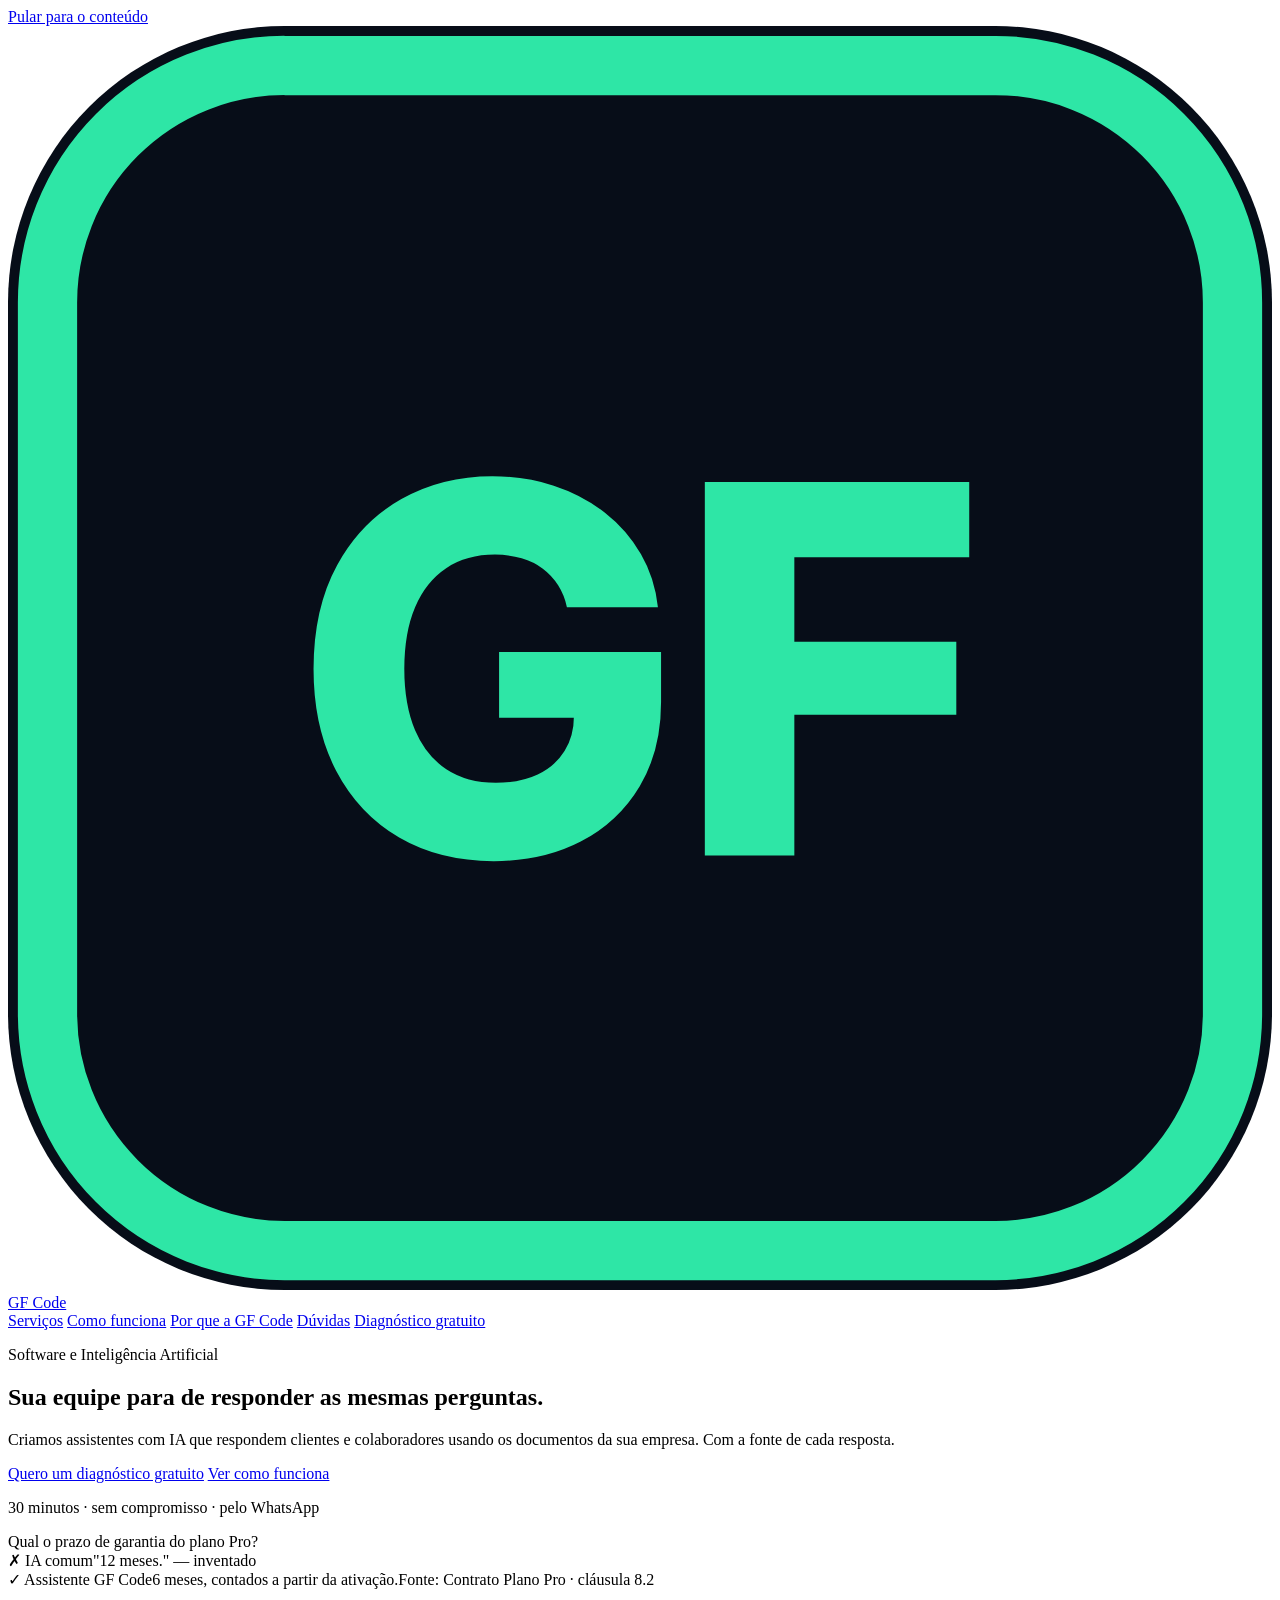
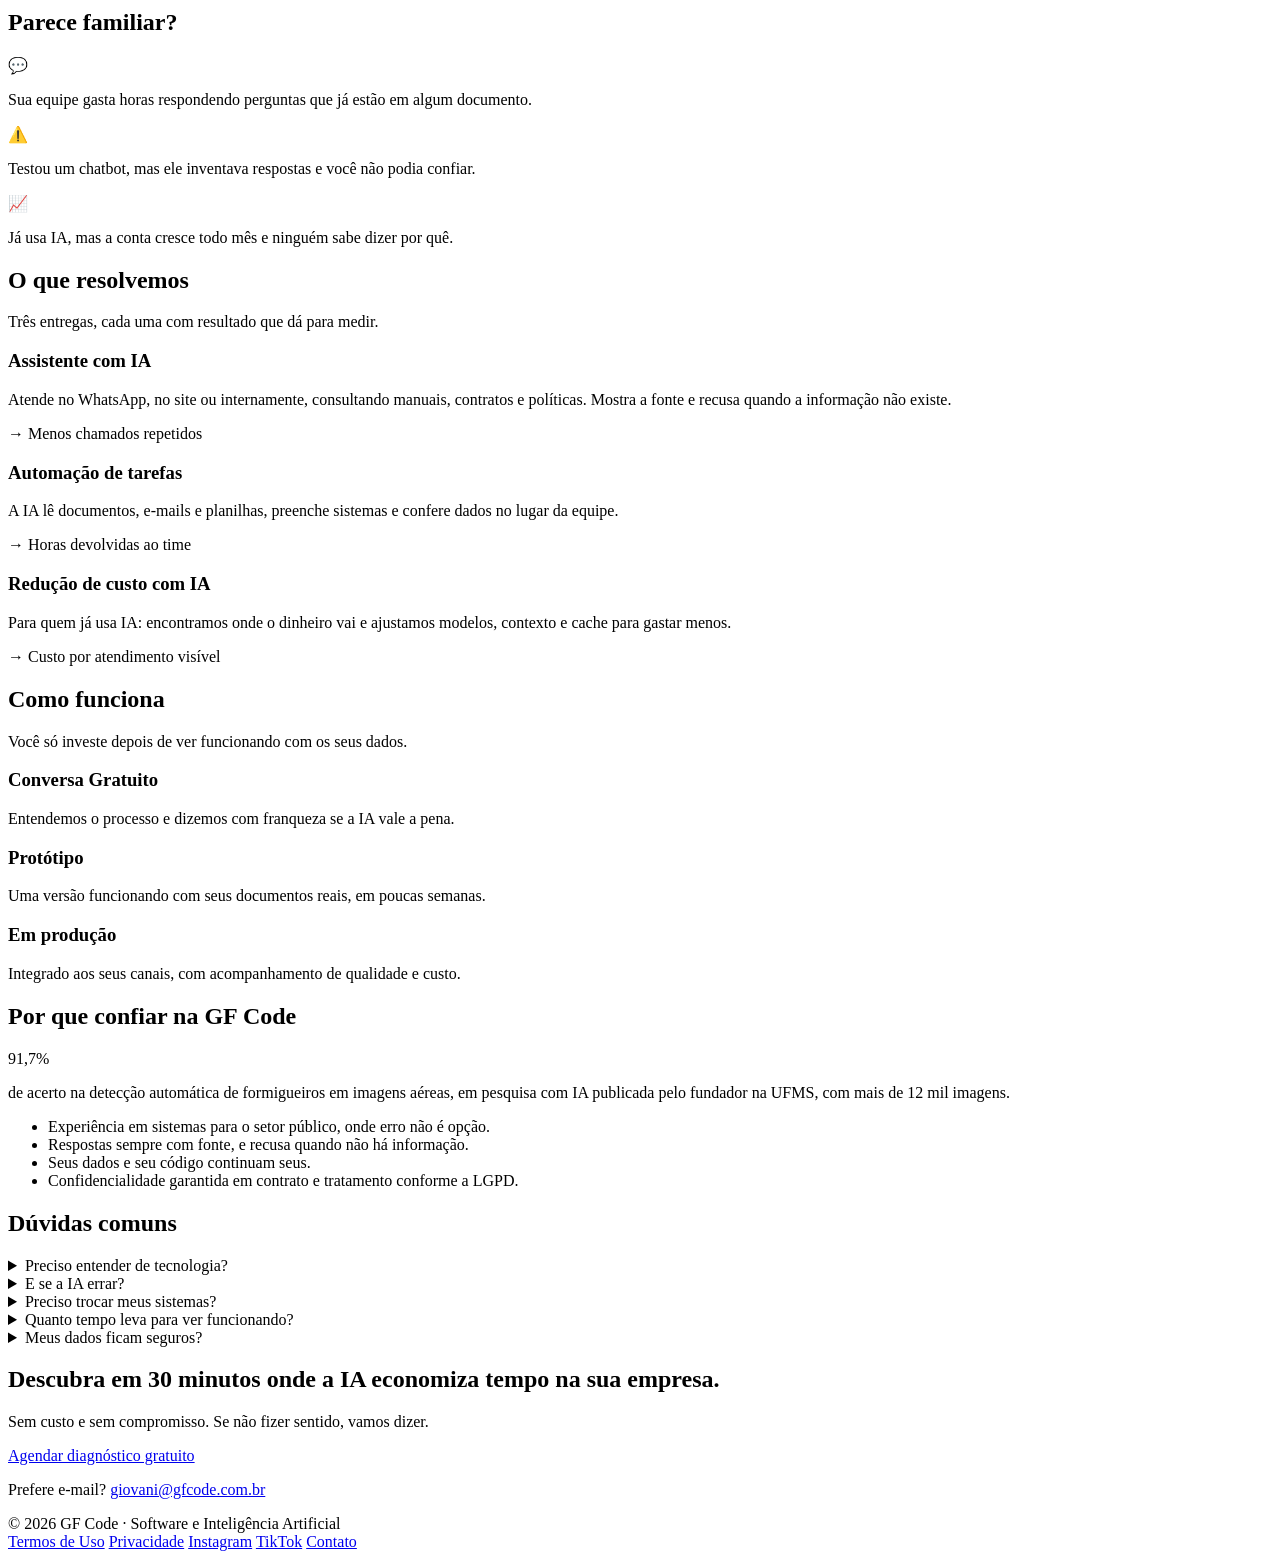
==== site/index.html @ 73e1bf6b "Add GF Code official website (home, terms, privacy incl. TikTok), SEO/GEO files and VPS deploy Co-Au" ====
<!doctype html>
<html lang="pt-BR">
<head>
<meta charset="utf-8">
<meta name="viewport" content="width=device-width, initial-scale=1">
<title>GF Code — IA que atende com base nos dados da sua empresa</title>
<meta name="description" content="A GF Code cria assistentes com IA e automações que respondem com base nos documentos e sistemas da sua empresa, sempre com a fonte. Diagnóstico gratuito.">
<link rel="canonical" href="https://gfcode.com.br/">
<meta name="robots" content="index, follow, max-image-preview:large">
<meta name="theme-color" content="#070d18">
<link rel="icon" href="/favicon.svg" type="image/svg+xml">
<link rel="apple-touch-icon" href="/apple-touch-icon.png">
<link rel="manifest" href="/site.webmanifest">
<link rel="alternate" type="text/plain" title="LLM summary" href="/llms.txt">
<meta property="og:type" content="website">
<meta property="og:locale" content="pt_BR">
<meta property="og:site_name" content="GF Code">
<meta property="og:title" content="GF Code — IA que atende com base nos dados da sua empresa">
<meta property="og:description" content="Assistentes com IA que respondem clientes e equipe usando os documentos da sua empresa, com a fonte de cada resposta.">
<meta property="og:url" content="https://gfcode.com.br/">
<meta property="og:image" content="https://gfcode.com.br/og-image.png">
<meta property="og:image:width" content="1200">
<meta property="og:image:height" content="630">
<meta name="twitter:card" content="summary_large_image">
<link rel="preconnect" href="https://fonts.googleapis.com">
<link rel="preconnect" href="https://fonts.gstatic.com" crossorigin>
<link href="https://fonts.googleapis.com/css2?family=Inter:wght@400;600;700;800&display=swap" rel="stylesheet">
<link rel="stylesheet" href="/assets/style.css">
<script type="application/ld+json">
{
  "@context": "https://schema.org",
  "@graph": [
    {
      "@type": "Organization",
      "@id": "https://gfcode.com.br/#org",
      "name": "GF Code",
      "url": "https://gfcode.com.br/",
      "logo": "https://gfcode.com.br/icon-512.png",
      "description": "Empresa brasileira de software e inteligência artificial que cria assistentes com IA e automações baseados nos documentos e sistemas de cada empresa.",
      "email": "giovani@gfcode.com.br",
      "founder": { "@type": "Person", "name": "Giovani Fernandes" },
      "areaServed": "BR",
      "knowsAbout": ["Inteligência artificial", "Assistentes virtuais", "RAG (Retrieval-Augmented Generation)", "Automação de processos", "Chatbots para WhatsApp", "Redução de custo com IA"],
      "sameAs": ["https://www.instagram.com/gf.code/", "https://www.tiktok.com/@gf.code"]
    },
    {
      "@type": "ProfessionalService",
      "@id": "https://gfcode.com.br/#service",
      "name": "GF Code — Software e Inteligência Artificial",
      "url": "https://gfcode.com.br/",
      "image": "https://gfcode.com.br/og-image.png",
      "email": "giovani@gfcode.com.br",
      "areaServed": "BR",
      "provider": { "@id": "https://gfcode.com.br/#org" },
      "hasOfferCatalog": {
        "@type": "OfferCatalog",
        "name": "Serviços",
        "itemListElement": [
          { "@type": "Offer", "itemOffered": { "@type": "Service", "name": "Assistente com IA", "description": "Atende no WhatsApp, no site ou internamente, consultando manuais, contratos e políticas, com a fonte de cada resposta." } },
          { "@type": "Offer", "itemOffered": { "@type": "Service", "name": "Automação de tarefas com IA", "description": "A IA lê documentos, e-mails e planilhas, preenche sistemas e confere dados no lugar da equipe." } },
          { "@type": "Offer", "itemOffered": { "@type": "Service", "name": "Redução de custo com IA", "description": "Para quem já usa IA: mapeamos onde o dinheiro vai e ajustamos para gastar menos." } },
          { "@type": "Offer", "price": "0", "priceCurrency": "BRL", "itemOffered": { "@type": "Service", "name": "Diagnóstico gratuito", "description": "Conversa de 30 minutos pelo WhatsApp, sem compromisso, para avaliar se a IA vale a pena no seu processo." } }
        ]
      }
    },
    {
      "@type": "WebSite",
      "@id": "https://gfcode.com.br/#site",
      "url": "https://gfcode.com.br/",
      "name": "GF Code",
      "inLanguage": "pt-BR",
      "publisher": { "@id": "https://gfcode.com.br/#org" }
    },
    {
      "@type": "FAQPage",
      "mainEntity": [
        { "@type": "Question", "name": "Preciso entender de tecnologia?", "acceptedAnswer": { "@type": "Answer", "text": "Não. Você explica o problema com as suas palavras e nós cuidamos da parte técnica." } },
        { "@type": "Question", "name": "E se a IA errar?", "acceptedAnswer": { "@type": "Answer", "text": "O assistente só responde com base nos seus documentos e mostra a fonte. Quando não encontra a informação, avisa e encaminha para uma pessoa." } },
        { "@type": "Question", "name": "Preciso trocar meus sistemas?", "acceptedAnswer": { "@type": "Answer", "text": "Não. Conectamos a IA ao que você já usa: WhatsApp, site, planilhas, ERP ou CRM." } },
        { "@type": "Question", "name": "Quanto tempo leva para ver funcionando?", "acceptedAnswer": { "@type": "Answer", "text": "O protótipo com os seus documentos reais fica pronto em poucas semanas. Você só investe depois de ver funcionando." } },
        { "@type": "Question", "name": "Meus dados ficam seguros?", "acceptedAnswer": { "@type": "Answer", "text": "Sim. Seus dados e seu código continuam seus, com confidencialidade garantida em contrato e tratamento conforme a LGPD." } }
      ]
    }
  ]
}
</script>
</head>
<body>
<a class="skip" href="#conteudo">Pular para o conteúdo</a>

<header class="site-header">
  <div class="wrap">
    <a class="brand" href="/" aria-label="GF Code, página inicial">
      <svg viewBox="0 0 64 64" aria-hidden="true"><rect width="64" height="64" rx="14" fill="#070d18"/><rect x="2" y="2" width="60" height="60" rx="12" fill="none" stroke="#2ee6a6" stroke-width="3"/><text x="32" y="42" text-anchor="middle" font-family="Inter,Arial,sans-serif" font-size="26" font-weight="800" fill="#2ee6a6">GF</text></svg>
      GF Code
    </a>
    <nav class="nav" aria-label="Principal">
      <a href="#servicos">Serviços</a>
      <a href="#como-funciona">Como funciona</a>
      <a href="#confianca">Por que a GF Code</a>
      <a href="#duvidas">Dúvidas</a>
      <a class="btn small" href="https://w.app/rzcv9j" rel="noopener">Diagnóstico gratuito</a>
    </nav>
  </div>
</header>

<main id="conteudo">
  <section class="hero">
    <div class="wrap">
      <div>
        <p class="eyebrow">Software e Inteligência Artificial</p>
        <h1>Sua equipe para de responder as mesmas perguntas.</h1>
        <p class="lead">Criamos assistentes com IA que respondem clientes e colaboradores usando os documentos da sua empresa. Com a fonte de cada resposta.</p>
        <div class="cta-row">
          <a class="btn" href="https://w.app/rzcv9j" rel="noopener">Quero um diagnóstico gratuito</a>
          <a class="btn ghost" href="#como-funciona">Ver como funciona</a>
        </div>
        <p class="note">30 minutos · sem compromisso · pelo WhatsApp</p>
      </div>
      <div class="demo" role="img" aria-label="Exemplo: uma IA comum inventa a resposta; o assistente GF Code responde com a cláusula do contrato como fonte.">
        <div class="bubble q">Qual o prazo de garantia do plano Pro?</div>
        <div class="bubble bad"><span class="tag bad">✗ IA comum</span>"12 meses." — inventado</div>
        <div class="bubble good"><span class="tag good">✓ Assistente GF Code</span>6 meses, contados a partir da ativação.<span class="src">Fonte: Contrato Plano Pro · cláusula 8.2</span></div>
      </div>
    </div>
  </section>

  <section class="alt" aria-labelledby="t-dor">
    <div class="wrap">
      <div class="section-head"><h2 id="t-dor">Parece familiar?</h2></div>
      <div class="grid">
        <div class="card"><span class="icon" aria-hidden="true">💬</span><p>Sua equipe gasta horas respondendo perguntas que já estão em algum documento.</p></div>
        <div class="card"><span class="icon" aria-hidden="true">⚠️</span><p>Testou um chatbot, mas ele inventava respostas e você não podia confiar.</p></div>
        <div class="card"><span class="icon" aria-hidden="true">📈</span><p>Já usa IA, mas a conta cresce todo mês e ninguém sabe dizer por quê.</p></div>
      </div>
    </div>
  </section>

  <section id="servicos" aria-labelledby="t-serv">
    <div class="wrap">
      <div class="section-head">
        <h2 id="t-serv">O que resolvemos</h2>
        <p>Três entregas, cada uma com resultado que dá para medir.</p>
      </div>
      <div class="grid">
        <article class="card">
          <h3>Assistente com IA</h3>
          <p>Atende no WhatsApp, no site ou internamente, consultando manuais, contratos e políticas. Mostra a fonte e recusa quando a informação não existe.</p>
          <p class="result">→ Menos chamados repetidos</p>
        </article>
        <article class="card">
          <h3>Automação de tarefas</h3>
          <p>A IA lê documentos, e-mails e planilhas, preenche sistemas e confere dados no lugar da equipe.</p>
          <p class="result">→ Horas devolvidas ao time</p>
        </article>
        <article class="card">
          <h3>Redução de custo com IA</h3>
          <p>Para quem já usa IA: encontramos onde o dinheiro vai e ajustamos modelos, contexto e cache para gastar menos.</p>
          <p class="result">→ Custo por atendimento visível</p>
        </article>
      </div>
    </div>
  </section>

  <section id="como-funciona" class="alt" aria-labelledby="t-como">
    <div class="wrap">
      <div class="section-head">
        <h2 id="t-como">Como funciona</h2>
        <p>Você só investe depois de ver funcionando com os seus dados.</p>
      </div>
      <div class="grid steps">
        <div class="card"><h3>Conversa <span class="pill">Gratuito</span></h3><p>Entendemos o processo e dizemos com franqueza se a IA vale a pena.</p></div>
        <div class="card"><h3>Protótipo</h3><p>Uma versão funcionando com seus documentos reais, em poucas semanas.</p></div>
        <div class="card"><h3>Em produção</h3><p>Integrado aos seus canais, com acompanhamento de qualidade e custo.</p></div>
      </div>
    </div>
  </section>

  <section id="confianca" aria-labelledby="t-conf">
    <div class="wrap trust">
      <div>
        <h2 id="t-conf">Por que confiar na GF Code</h2>
        <div class="big-number">91,7%</div>
        <p class="note">de acerto na detecção automática de formigueiros em imagens aéreas, em pesquisa com IA publicada pelo fundador na UFMS, com mais de 12 mil imagens.</p>
      </div>
      <ul class="checks">
        <li>Experiência em sistemas para o setor público, onde erro não é opção.</li>
        <li>Respostas sempre com fonte, e recusa quando não há informação.</li>
        <li>Seus dados e seu código continuam seus.</li>
        <li>Confidencialidade garantida em contrato e tratamento conforme a LGPD.</li>
      </ul>
    </div>
  </section>

  <section id="duvidas" class="alt" aria-labelledby="t-faq">
    <div class="wrap" style="max-width:760px">
      <h2 id="t-faq">Dúvidas comuns</h2>
      <details><summary>Preciso entender de tecnologia?</summary><p>Não. Você explica o problema com as suas palavras e nós cuidamos da parte técnica.</p></details>
      <details><summary>E se a IA errar?</summary><p>O assistente só responde com base nos seus documentos e mostra a fonte. Quando não encontra a informação, avisa e encaminha para uma pessoa.</p></details>
      <details><summary>Preciso trocar meus sistemas?</summary><p>Não. Conectamos a IA ao que você já usa: WhatsApp, site, planilhas, ERP ou CRM.</p></details>
      <details><summary>Quanto tempo leva para ver funcionando?</summary><p>O protótipo com os seus documentos reais fica pronto em poucas semanas. Você só investe depois de ver funcionando.</p></details>
      <details><summary>Meus dados ficam seguros?</summary><p>Sim. Seus dados e seu código continuam seus, com confidencialidade garantida em contrato e tratamento conforme a LGPD. Veja a <a href="/privacidade/">Política de Privacidade</a>.</p></details>
    </div>
  </section>

  <section class="final" aria-labelledby="t-final">
    <div class="wrap">
      <h2 id="t-final">Descubra em 30 minutos onde a IA economiza tempo na sua empresa.</h2>
      <p class="lead">Sem custo e sem compromisso. Se não fizer sentido, vamos dizer.</p>
      <div class="cta-row">
        <a class="btn" href="https://w.app/rzcv9j" rel="noopener">Agendar diagnóstico gratuito</a>
      </div>
      <p class="note">Prefere e-mail? <a href="mailto:giovani@gfcode.com.br">giovani@gfcode.com.br</a></p>
    </div>
  </section>
</main>

<footer class="site-footer">
  <div class="wrap">
    <span>© 2026 GF Code · Software e Inteligência Artificial</span>
    <nav aria-label="Rodapé">
      <a href="/termos/">Termos de Uso</a>
      <a href="/privacidade/">Privacidade</a>
      <a href="https://www.instagram.com/gf.code/" rel="me noopener">Instagram</a>
      <a href="https://www.tiktok.com/@gf.code" rel="me noopener">TikTok</a>
      <a href="mailto:giovani@gfcode.com.br">Contato</a>
    </nav>
  </div>
</footer>
</body>
</html>
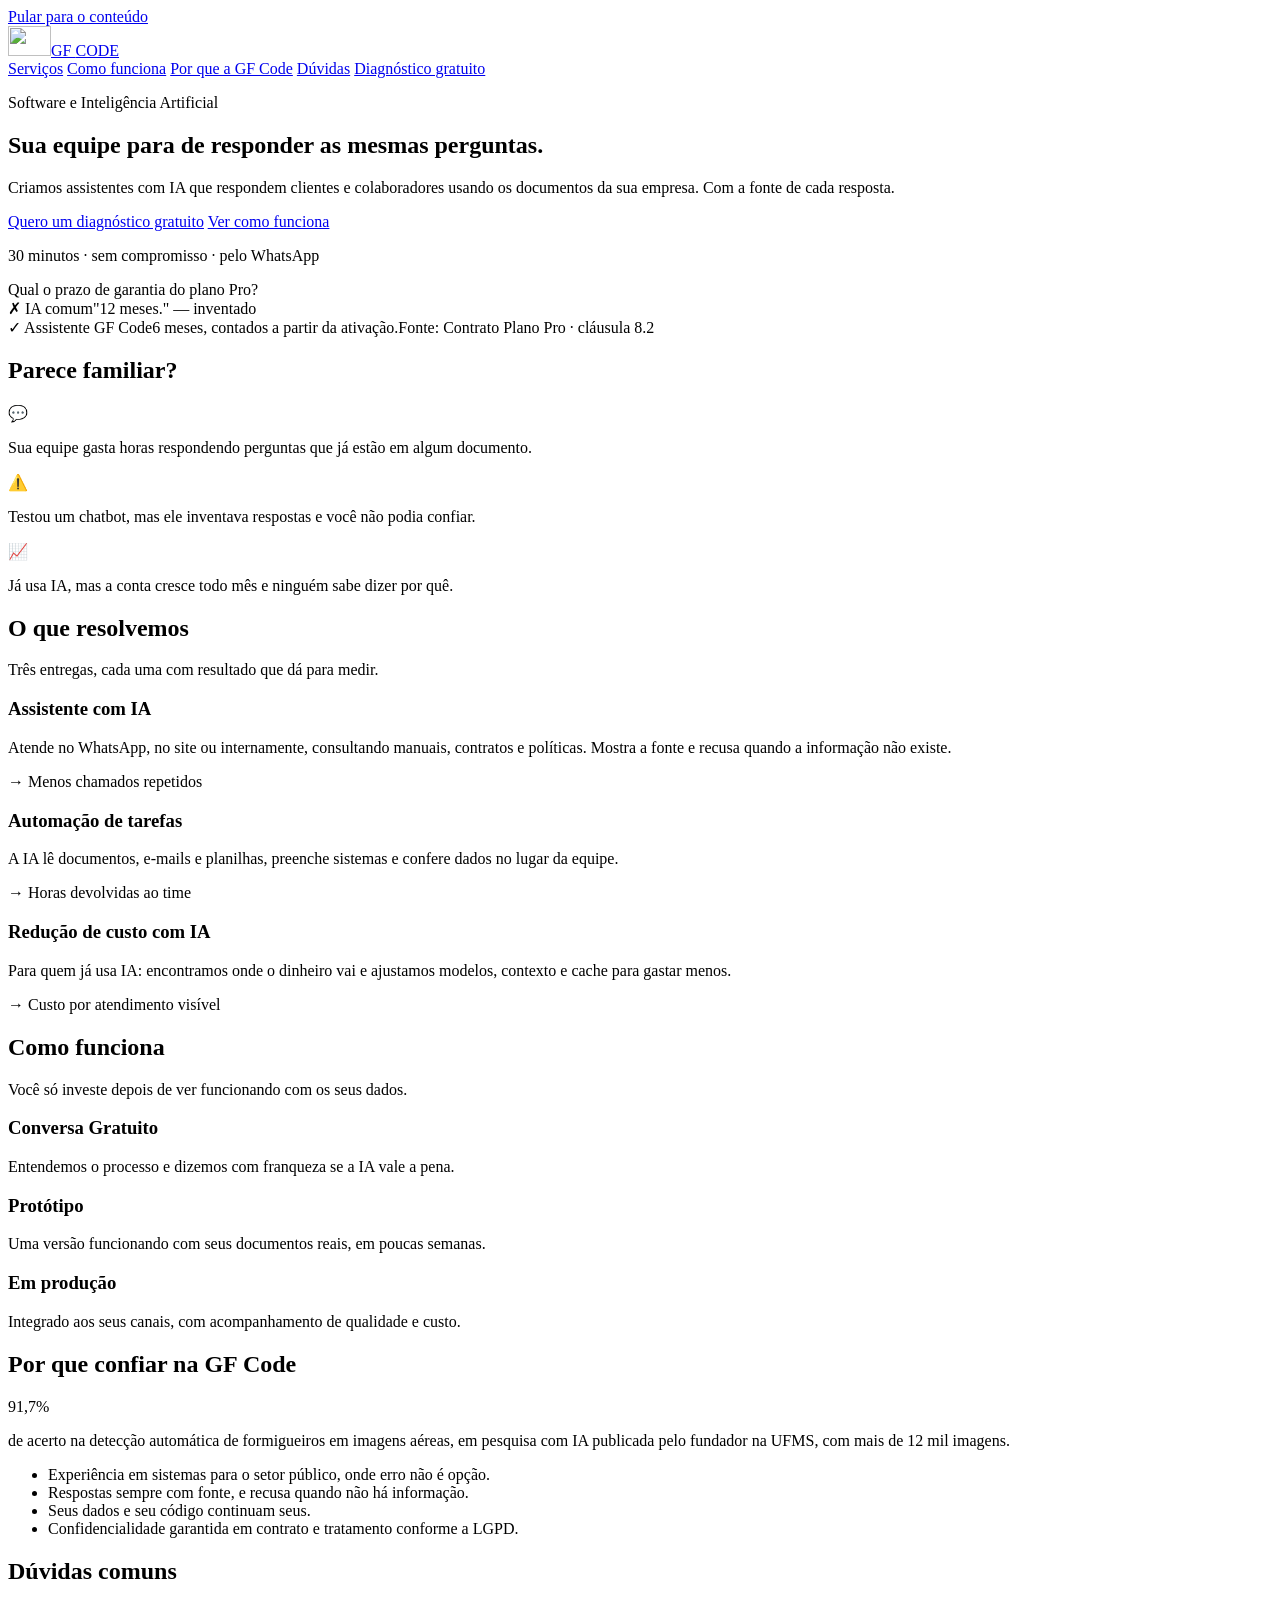
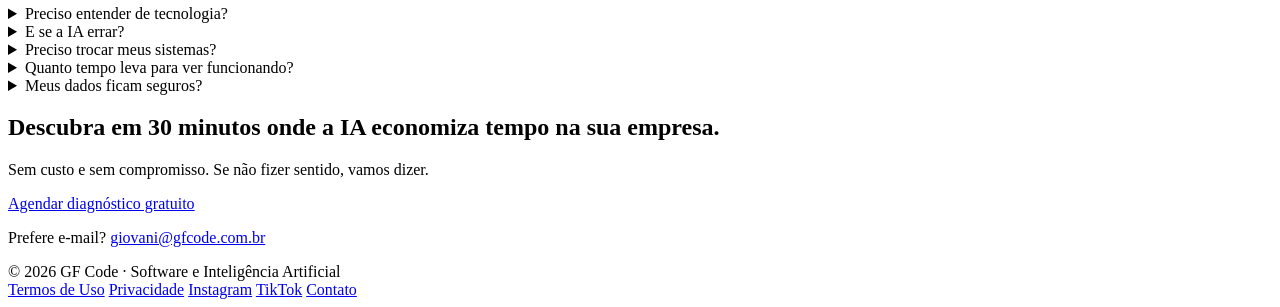
==== commit 420efa4d: "Apply official GF Code logo and brand colors to the website Co-Authored-By: Claude Opus 5.5 <noreply" ====
--- a/site/index.html
+++ b/site/index.html
@@ -7,8 +7,9 @@
 <meta name="description" content="A GF Code cria assistentes com IA e automações que respondem com base nos documentos e sistemas da sua empresa, sempre com a fonte. Diagnóstico gratuito.">
 <link rel="canonical" href="https://gfcode.com.br/">
 <meta name="robots" content="index, follow, max-image-preview:large">
-<meta name="theme-color" content="#070d18">
-<link rel="icon" href="/favicon.svg" type="image/svg+xml">
+<meta name="theme-color" content="#12202f">
+<link rel="icon" href="/favicon.ico" sizes="32x32">
+<link rel="icon" href="/favicon-48.png" type="image/png" sizes="48x48">
 <link rel="apple-touch-icon" href="/apple-touch-icon.png">
 <link rel="manifest" href="/site.webmanifest">
 <link rel="alternate" type="text/plain" title="LLM summary" href="/llms.txt">
@@ -35,7 +36,7 @@
       "@id": "https://gfcode.com.br/#org",
       "name": "GF Code",
       "url": "https://gfcode.com.br/",
-      "logo": "https://gfcode.com.br/icon-512.png",
+      "logo": "https://gfcode.com.br/assets/logo-gfcode.jpg",
       "description": "Empresa brasileira de software e inteligência artificial que cria assistentes com IA e automações baseados nos documentos e sistemas de cada empresa.",
       "email": "giovani@gfcode.com.br",
       "founder": { "@type": "Person", "name": "Giovani Fernandes" },
@@ -91,8 +92,7 @@
 <header class="site-header">
   <div class="wrap">
     <a class="brand" href="/" aria-label="GF Code, página inicial">
-      <svg viewBox="0 0 64 64" aria-hidden="true"><rect width="64" height="64" rx="14" fill="#070d18"/><rect x="2" y="2" width="60" height="60" rx="12" fill="none" stroke="#2ee6a6" stroke-width="3"/><text x="32" y="42" text-anchor="middle" font-family="Inter,Arial,sans-serif" font-size="26" font-weight="800" fill="#2ee6a6">GF</text></svg>
-      GF Code
+      <img src="/assets/logo-mark.png" alt="" width="43" height="30"><span>GF <span class="light">CODE</span></span>
     </a>
     <nav class="nav" aria-label="Principal">
       <a href="#servicos">Serviços</a>
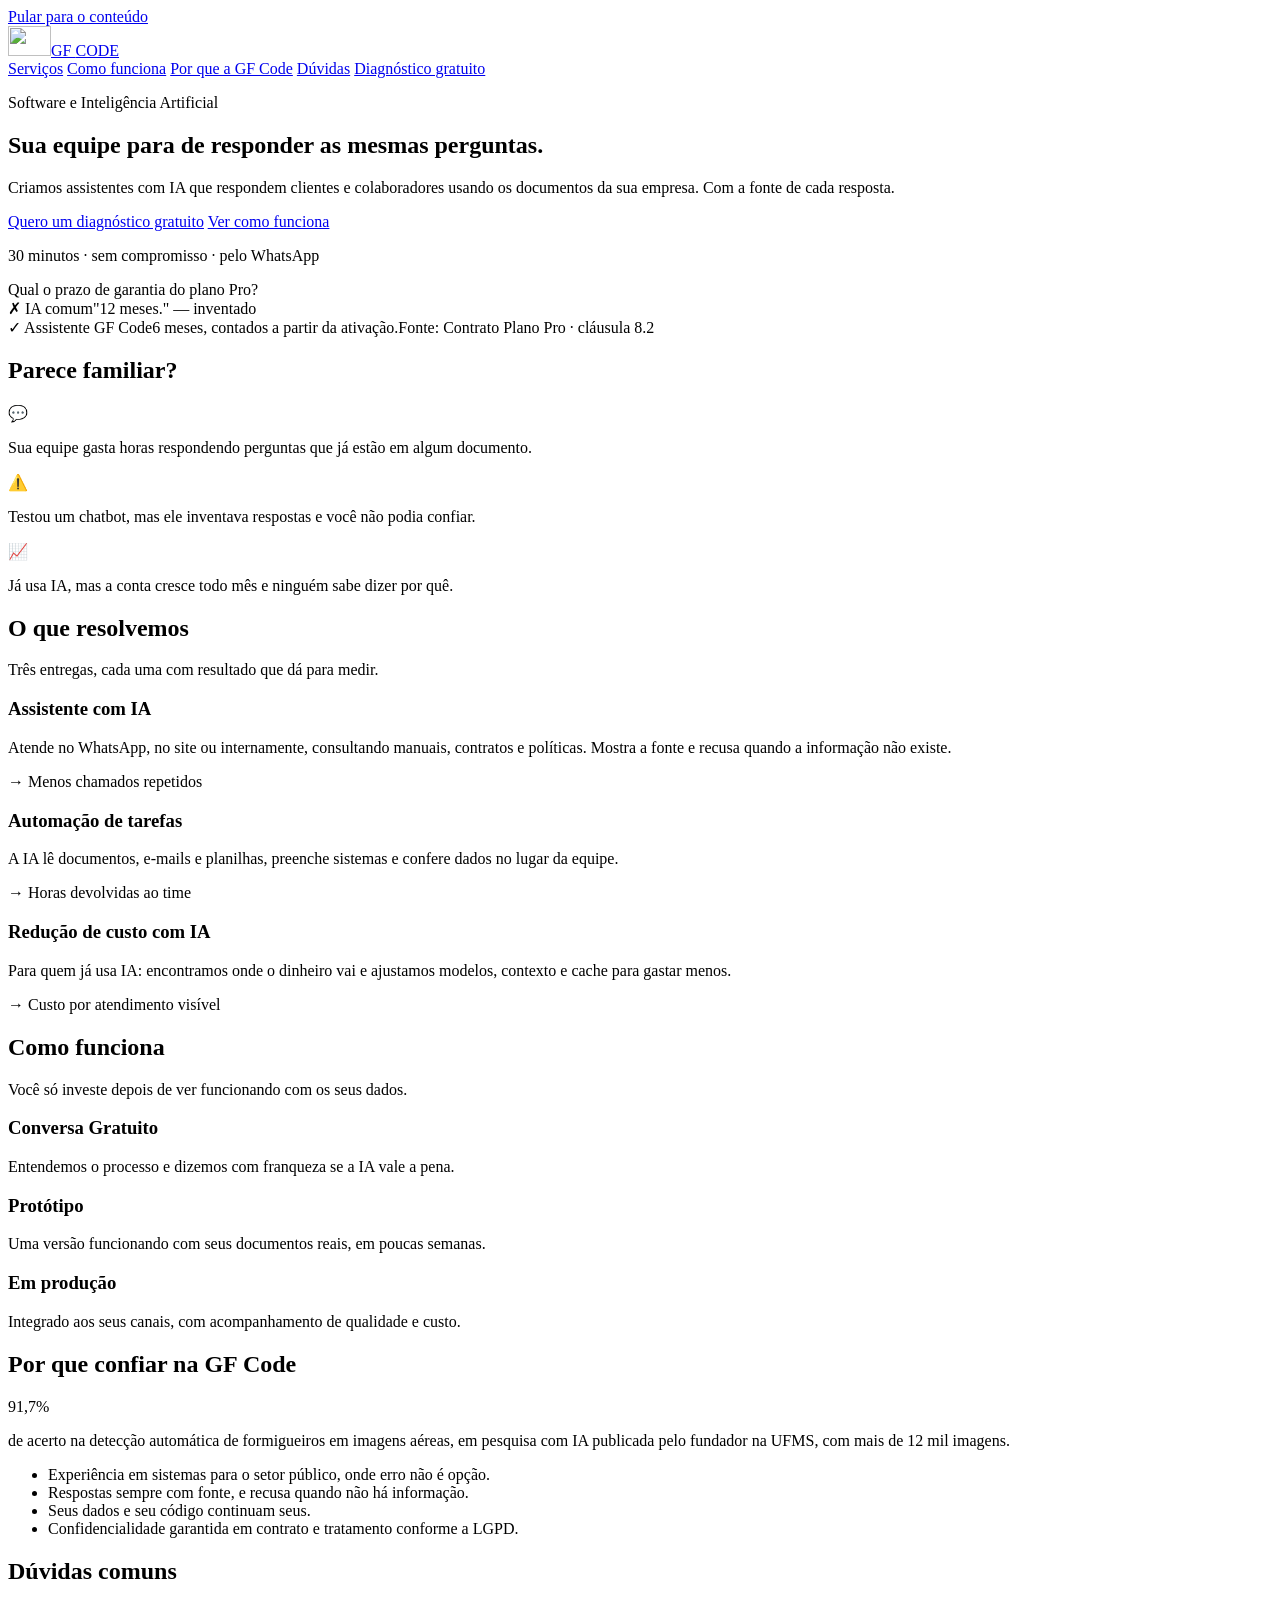
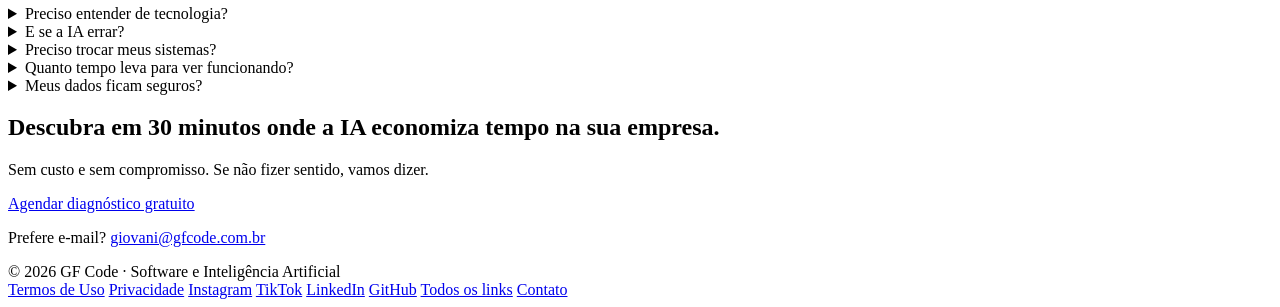
==== commit 65579ea1: "Links hub: add LinkedIn company page and gfcode-giovani GitHub; footer social links Co-Authored-By: " ====
--- a/site/index.html
+++ b/site/index.html
@@ -42,7 +42,7 @@
       "founder": { "@type": "Person", "name": "Giovani Fernandes" },
       "areaServed": "BR",
       "knowsAbout": ["Inteligência artificial", "Assistentes virtuais", "RAG (Retrieval-Augmented Generation)", "Automação de processos", "Chatbots para WhatsApp", "Redução de custo com IA"],
-      "sameAs": ["https://www.instagram.com/gf.code/", "https://www.tiktok.com/@gf.code"]
+      "sameAs": ["https://www.instagram.com/gf.code/", "https://www.tiktok.com/@gf.code", "https://www.linkedin.com/company/145064103/", "https://github.com/gfcode-giovani"]
     },
     {
       "@type": "ProfessionalService",
@@ -223,6 +223,9 @@
       <a href="/privacidade/">Privacidade</a>
       <a href="https://www.instagram.com/gf.code/" rel="me noopener">Instagram</a>
       <a href="https://www.tiktok.com/@gf.code" rel="me noopener">TikTok</a>
+      <a href="https://www.linkedin.com/company/145064103/" rel="me noopener">LinkedIn</a>
+      <a href="https://github.com/gfcode-giovani" rel="me noopener">GitHub</a>
+      <a href="/links/">Todos os links</a>
       <a href="mailto:giovani@gfcode.com.br">Contato</a>
     </nav>
   </div>
